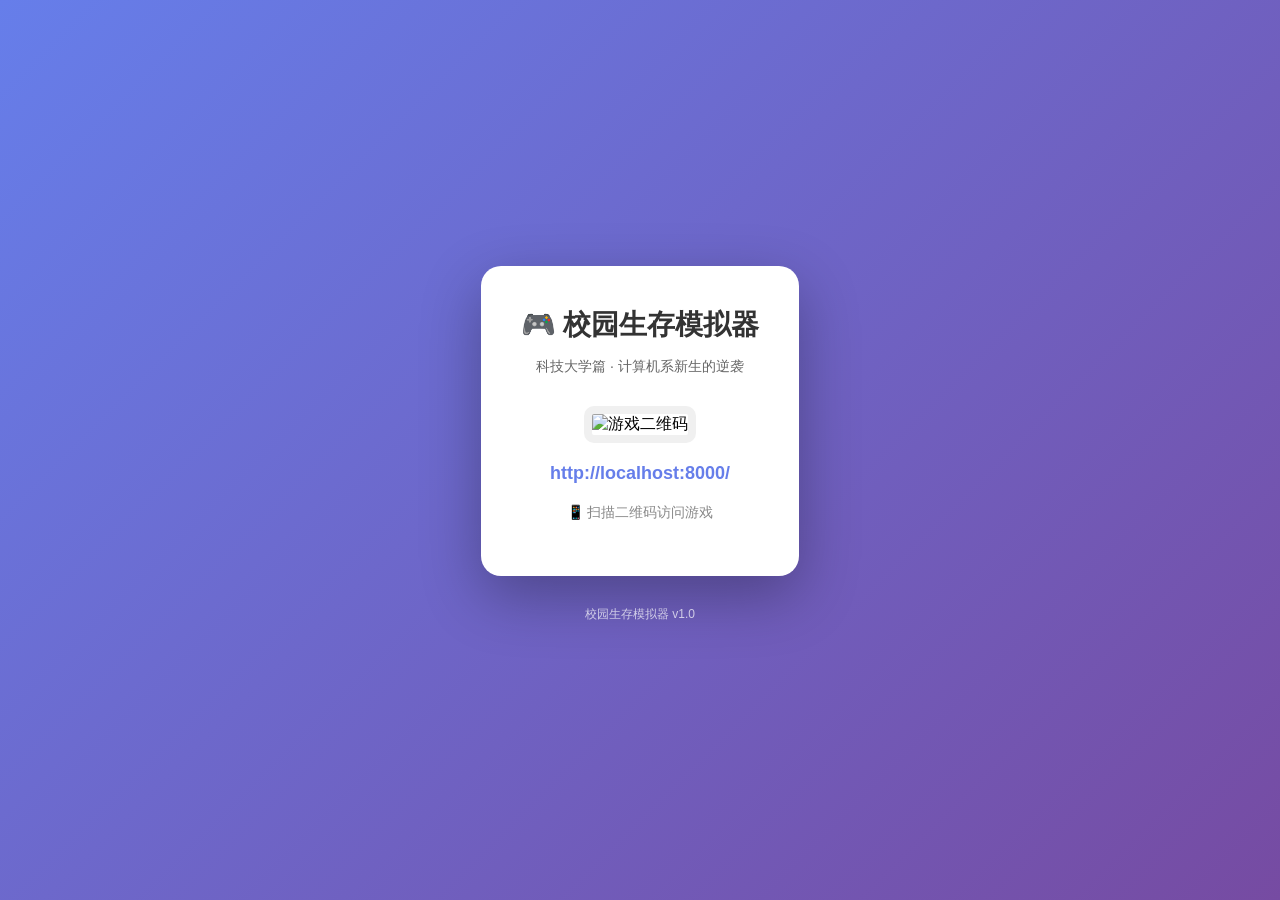
==== qrcode.html @ 93b88310 "Initial commit: 校园生存模拟器" ====
<!DOCTYPE html>
<html lang="zh-CN">
<head>
  <meta charset="UTF-8">
  <meta name="viewport" content="width=device-width, initial-scale=1.0">
  <title>校园生存模拟器 - 游戏二维码</title>
  <style>
    body {
      margin: 0;
      padding: 0;
      min-height: 100vh;
      display: flex;
      flex-direction: column;
      align-items: center;
      justify-content: center;
      background: linear-gradient(135deg, #667eea 0%, #764ba2 100%);
      font-family: 'Microsoft YaHei', sans-serif;
    }
    .container {
      background: white;
      padding: 40px;
      border-radius: 20px;
      box-shadow: 0 20px 60px rgba(0,0,0,0.3);
      text-align: center;
    }
    h1 {
      color: #333;
      margin: 0 0 10px 0;
      font-size: 28px;
    }
    .subtitle {
      color: #666;
      margin-bottom: 30px;
      font-size: 14px;
    }
    .qrcode {
      margin: 20px 0;
    }
    .qrcode img {
      border: 8px solid #f0f0f0;
      border-radius: 10px;
    }
    .url {
      color: #667eea;
      font-size: 18px;
      font-weight: bold;
      margin-top: 20px;
      word-break: break-all;
    }
    .instruction {
      color: #888;
      font-size: 14px;
      margin-top: 20px;
    }
    .footer {
      color: rgba(255,255,255,0.7);
      font-size: 12px;
      margin-top: 30px;
    }
  </style>
</head>
<body>
  <div class="container">
    <h1>🎮 校园生存模拟器</h1>
    <p class="subtitle">科技大学篇 · 计算机系新生的逆袭</p>
    
    <div class="qrcode">
      <img src="https://api.qrserver.com/v1/create-qr-code/?size=250x250&data=http://localhost:8000/" alt="游戏二维码">
    </div>
    
    <p class="url">http://localhost:8000/</p>
    <p class="instruction">📱 扫描二维码访问游戏</p>
  </div>
  
  <p class="footer">校园生存模拟器 v1.0</p>
</body>
</html>
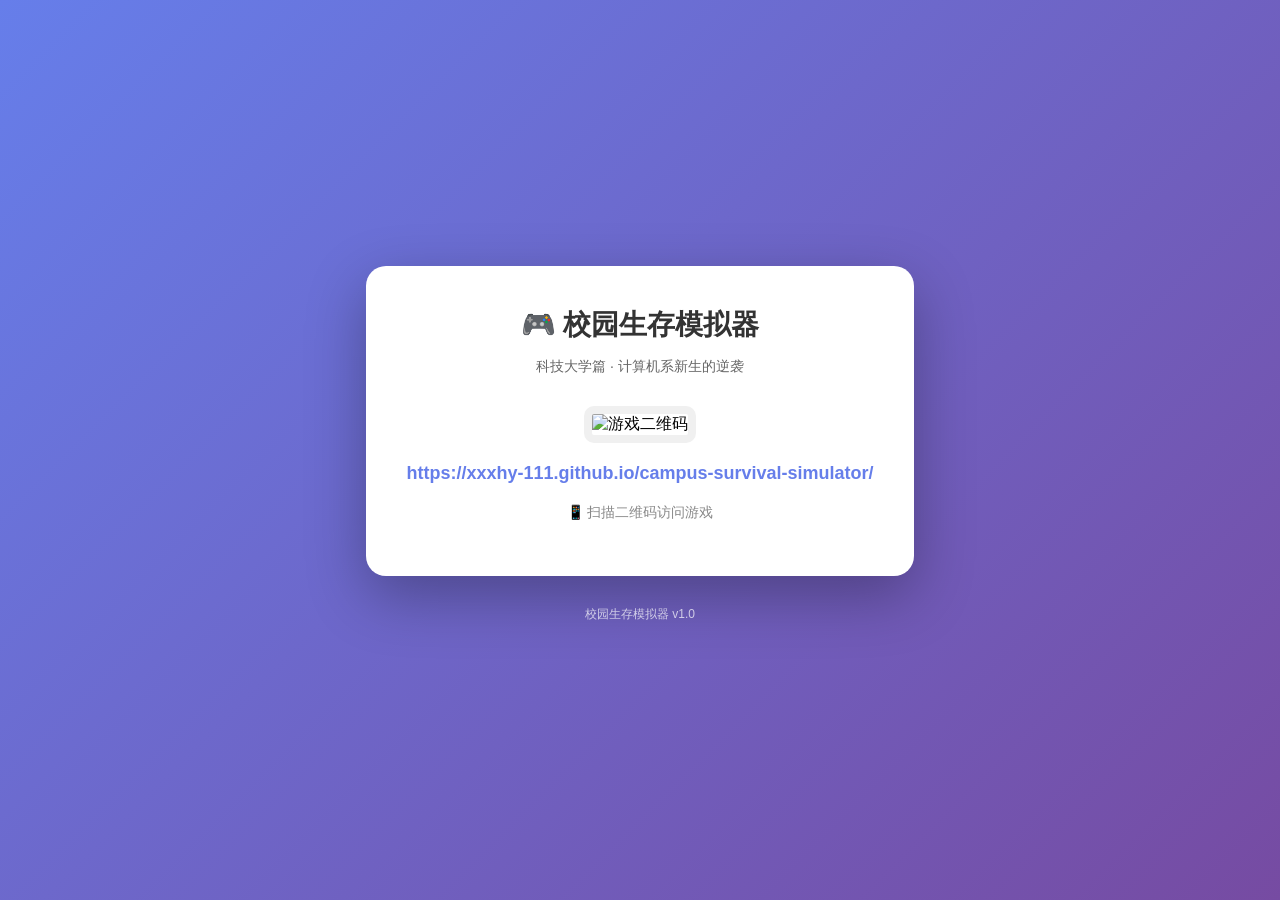
==== commit e9904dc3: "Update qrcode for GitHub Pages" ====
--- a/qrcode.html
+++ b/qrcode.html
@@ -65,10 +65,10 @@
     <p class="subtitle">科技大学篇 · 计算机系新生的逆袭</p>
     
     <div class="qrcode">
-      <img src="https://api.qrserver.com/v1/create-qr-code/?size=250x250&data=http://localhost:8000/" alt="游戏二维码">
+      <img src="https://api.qrserver.com/v1/create-qr-code/?size=250x250&data=https://xxxhy-111.github.io/campus-survival-simulator/" alt="游戏二维码">
     </div>
     
-    <p class="url">http://localhost:8000/</p>
+    <p class="url">https://xxxhy-111.github.io/campus-survival-simulator/</p>
     <p class="instruction">📱 扫描二维码访问游戏</p>
   </div>
   
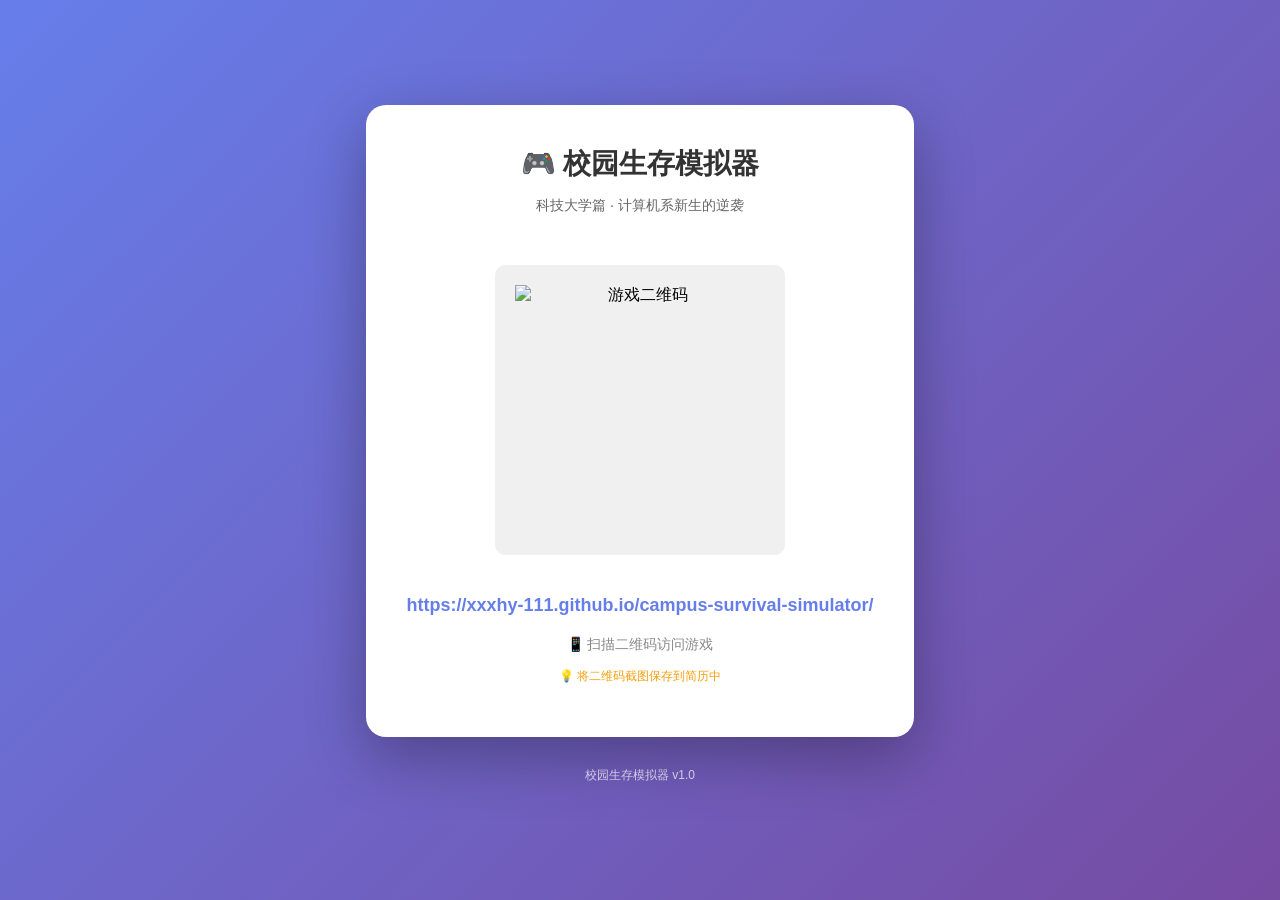
==== commit 35c0c7a9: "添加音效系统、操场场景、背包系统、场景物品拾取、室友交互等功能" ====
--- a/qrcode.html
+++ b/qrcode.html
@@ -35,10 +35,15 @@
     }
     .qrcode {
       margin: 20px 0;
+      background: #f0f0f0;
+      padding: 20px;
+      border-radius: 10px;
+      display: inline-block;
     }
     .qrcode img {
-      border: 8px solid #f0f0f0;
-      border-radius: 10px;
+      display: block;
+      width: 250px;
+      height: 250px;
     }
     .url {
       color: #667eea;
@@ -57,6 +62,11 @@
       font-size: 12px;
       margin-top: 30px;
     }
+    .tip {
+      color: #f59e0b;
+      font-size: 12px;
+      margin-top: 10px;
+    }
   </style>
 </head>
 <body>
@@ -65,13 +75,14 @@
     <p class="subtitle">科技大学篇 · 计算机系新生的逆袭</p>
     
     <div class="qrcode">
-      <img src="https://api.qrserver.com/v1/create-qr-code/?size=250x250&data=https://xxxhy-111.github.io/campus-survival-simulator/" alt="游戏二维码">
+      <img src="https://api.qrserver.com/v1/create-qr-code/?size=250x250&data=https%3A%2F%2Fxxxhy-111.github.io%2Fcampus-survival-simulator%2F" alt="游戏二维码">
     </div>
     
     <p class="url">https://xxxhy-111.github.io/campus-survival-simulator/</p>
     <p class="instruction">📱 扫描二维码访问游戏</p>
+    <p class="tip">💡 将二维码截图保存到简历中</p>
   </div>
   
   <p class="footer">校园生存模拟器 v1.0</p>
 </body>
-</html>
+</html>
